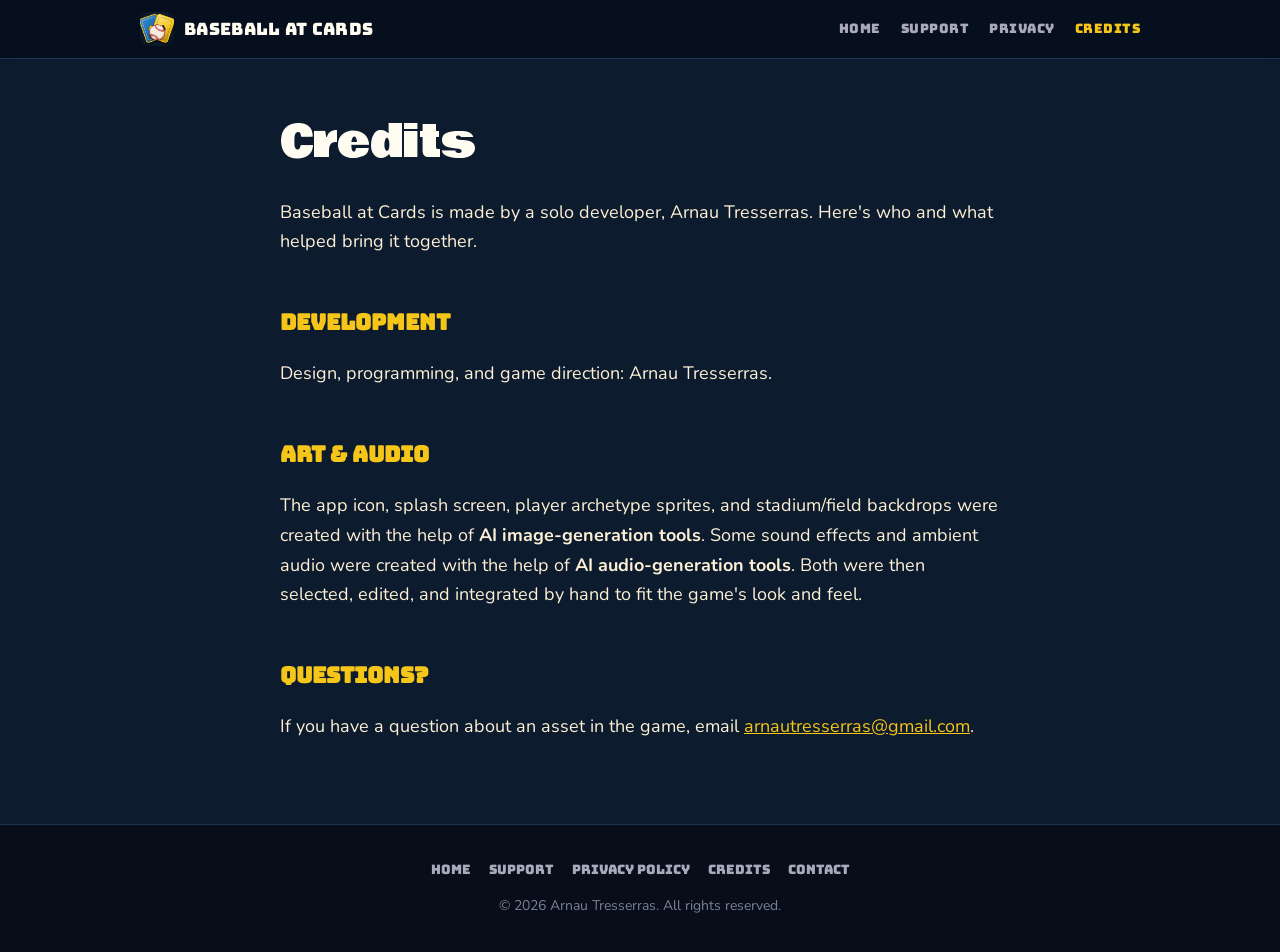
==== credits.html @ 260b2345 "Add AI disclousure section" ====
<!DOCTYPE html>
<html lang="en">
<head>
  <meta charset="UTF-8" />
  <meta name="viewport" content="width=device-width, initial-scale=1.0" />
  <title>Credits — Baseball at Cards</title>
  <meta name="description" content="Credits for Baseball at Cards: development, and a note on the AI-generated art and audio used in the game." />
  <link rel="icon" href="assets/favicon.png" />
  <link rel="preconnect" href="https://fonts.googleapis.com" />
  <link rel="preconnect" href="https://fonts.gstatic.com" crossorigin />
  <link href="https://fonts.googleapis.com/css2?family=Bowlby+One&family=Bungee&family=Nunito:wght@400;600;700;800&family=Press+Start+2P&display=swap" rel="stylesheet" />
  <link rel="stylesheet" href="css/styles.css" />
</head>
<body>
  <header class="site-header">
    <nav class="nav">
      <a class="nav-brand" href="index.html">
        <img src="assets/icon.png" alt="Baseball at Cards icon" />
        <span>Baseball at Cards</span>
      </a>
      <div class="nav-links">
        <a href="index.html">Home</a>
        <a href="support.html">Support</a>
        <a href="privacy.html">Privacy</a>
        <a href="credits.html" class="active">Credits</a>
      </div>
    </nav>
  </header>

  <main class="article">
    <div class="container">
      <h1>Credits</h1>
      <p>Baseball at Cards is made by a solo developer, Arnau Tresserras. Here's who and what helped bring it together.</p>

      <h2>Development</h2>
      <p>Design, programming, and game direction: Arnau Tresserras.</p>

      <h2>Art &amp; Audio</h2>
      <p>
        The app icon, splash screen, player archetype sprites, and stadium/field
        backdrops were created with the help of <strong>AI image-generation
        tools</strong>. Some sound effects and ambient audio were created with the
        help of <strong>AI audio-generation tools</strong>. Both were then
        selected, edited, and integrated by hand to fit the game's look and
        feel.
      </p>

      <h2>Questions?</h2>
      <p>If you have a question about an asset in the game, email <a href="mailto:arnautresserras@gmail.com">arnautresserras@gmail.com</a>.</p>
    </div>
  </main>

  <footer class="site-footer">
    <div class="footer-links">
      <a href="index.html">Home</a>
      <a href="support.html">Support</a>
      <a href="privacy.html">Privacy Policy</a>
      <a href="credits.html">Credits</a>
      <a href="mailto:arnautresserras@gmail.com">Contact</a>
    </div>
    <p class="copy">© 2026 Arnau Tresserras. All rights reserved.</p>
  </footer>
</body>
</html>
---- css/styles.css ----
/* Baseball at Cards — site styles
   Palette and fonts mirror the game's theme (src/theme/index.ts). */

:root {
  --navy: #0d1b2e;
  --navy-mid: #13243d;
  --navy-light: #1c3050;
  --dark: #070e1a;
  --ruby: #cc2936;
  --ruby-light: #e84050;
  --gold: #f5c518;
  --gold-dk: #b8890a;
  --gold-pale: #fde888;
  --parchment: #fdf0d5;
  --cream: #fffcf2;
  --emerald-lt: #29b860;
  --gray: #7a8098;
  --gray-light: #a8aabb;

  --maxw: 1040px;
  --radius: 14px;
}

* { box-sizing: border-box; }

html { -webkit-text-size-adjust: 100%; }

body {
  margin: 0;
  background: var(--navy);
  color: var(--cream);
  font-family: "Nunito", system-ui, -apple-system, Segoe UI, Roboto, sans-serif;
  font-size: 18px;
  line-height: 1.65;
  overflow-x: hidden;
}

img { max-width: 100%; display: block; }

a { color: var(--gold); }
a:hover { color: var(--gold-pale); }

.container {
  width: 100%;
  max-width: var(--maxw);
  margin: 0 auto;
  padding: 0 20px;
}

/* ---------- Header / nav ---------- */
.site-header {
  position: sticky;
  top: 0;
  z-index: 10;
  background: rgba(7, 14, 26, 0.85);
  backdrop-filter: blur(8px);
  border-bottom: 1px solid var(--navy-light);
}
.nav {
  display: flex;
  align-items: center;
  justify-content: space-between;
  gap: 16px;
  padding: 12px 20px;
  max-width: var(--maxw);
  margin: 0 auto;
}
.nav-brand {
  display: flex;
  align-items: center;
  gap: 10px;
  text-decoration: none;
  color: var(--cream);
}
.nav-brand img { width: 34px; height: 34px; border-radius: 8px; }
.nav-brand span {
  font-family: "Bungee", sans-serif;
  font-size: 17px;
  letter-spacing: 0.3px;
}
.nav-links {
  display: flex;
  gap: 20px;
  font-family: "Bungee", sans-serif;
  font-size: 13px;
  text-transform: uppercase;
  letter-spacing: 0.5px;
}
.nav-links a { color: var(--gray-light); text-decoration: none; }
.nav-links a:hover, .nav-links a.active { color: var(--gold); }

/* ---------- Hero ---------- */
.hero {
  text-align: center;
  padding: 72px 20px 56px;
  background:
    radial-gradient(circle at 50% 0%, rgba(245, 197, 24, 0.12), transparent 60%),
    linear-gradient(180deg, var(--navy-mid), var(--navy));
  border-bottom: 1px solid var(--navy-light);
}
.hero-icon {
  width: 132px;
  height: 132px;
  margin: 0 auto 24px;
  border-radius: 28px;
  box-shadow: 0 14px 40px rgba(0, 0, 0, 0.5);
  border: 2px solid var(--gold-dk);
}
.hero h1 {
  font-family: "Bowlby One", "Bungee", sans-serif;
  font-weight: 400;
  font-size: clamp(36px, 8vw, 64px);
  line-height: 1.05;
  margin: 0 0 14px;
  color: var(--cream);
  text-shadow: 0 3px 0 var(--ruby), 0 5px 18px rgba(0, 0, 0, 0.5);
}
.hero .tagline {
  font-size: clamp(17px, 3.5vw, 22px);
  color: var(--gold-pale);
  max-width: 620px;
  margin: 0 auto 30px;
}

/* ---------- Buttons / badges ---------- */
.btn {
  display: inline-block;
  font-family: "Bungee", sans-serif;
  font-size: 15px;
  text-transform: uppercase;
  letter-spacing: 0.5px;
  text-decoration: none;
  padding: 14px 26px;
  border-radius: 999px;
  border: 2px solid transparent;
}
.btn-primary {
  background: var(--gold);
  color: var(--dark);
  box-shadow: 0 6px 0 var(--gold-dk);
}
.btn-primary:hover { color: var(--dark); transform: translateY(1px); box-shadow: 0 5px 0 var(--gold-dk); }
.badge-soon {
  display: inline-block;
  margin-top: 14px;
  font-family: "Press Start 2P", monospace;
  font-size: 10px;
  color: var(--gray-light);
  letter-spacing: 1px;
}

/* ---------- Sections ---------- */
section { padding: 56px 0; }
.section-title {
  font-family: "Bungee", sans-serif;
  font-size: clamp(24px, 5vw, 34px);
  text-align: center;
  margin: 0 0 8px;
  color: var(--gold);
}
.section-sub {
  text-align: center;
  color: var(--gray-light);
  margin: 0 auto 40px;
  max-width: 560px;
}

/* ---------- Feature grid ---------- */
.features {
  display: grid;
  grid-template-columns: repeat(auto-fit, minmax(240px, 1fr));
  gap: 20px;
}
.feature {
  background: var(--navy-mid);
  border: 1px solid var(--navy-light);
  border-radius: var(--radius);
  padding: 26px 22px;
}
.feature .emoji { font-size: 30px; line-height: 1; }
.feature h3 {
  font-family: "Bungee", sans-serif;
  font-size: 17px;
  margin: 14px 0 8px;
  color: var(--cream);
}
.feature p { margin: 0; color: var(--gray-light); font-size: 16px; }

/* ---------- Screenshots ---------- */
.shots {
  display: flex;
  justify-content: center;
  gap: 18px;
  overflow-x: auto;
  padding: 8px 4px 18px;
  scroll-snap-type: x mandatory;
}
.shot {
  flex: 0 0 auto;
  width: 220px;
  aspect-ratio: 9 / 19.5;
  border-radius: 22px;
  background: var(--navy-mid);
  border: 2px solid var(--navy-light);
  object-fit: cover;
  display: block;
  scroll-snap-align: center;
}

/* ---------- Article (privacy / support) ---------- */
.article {
  padding: 48px 0 64px;
}
.article .container { max-width: 760px; }
.article h1 {
  font-family: "Bowlby One", sans-serif;
  font-weight: 400;
  font-size: clamp(30px, 6vw, 44px);
  color: var(--cream);
  margin: 0 0 6px;
}
.article .meta {
  color: var(--gray);
  font-size: 15px;
  margin-bottom: 32px;
}
.article h2 {
  font-family: "Bungee", sans-serif;
  font-size: 22px;
  color: var(--gold);
  margin: 40px 0 12px;
  padding-top: 8px;
}
.article h3 {
  font-family: "Nunito", sans-serif;
  font-weight: 800;
  font-size: 19px;
  color: var(--gold-pale);
  margin: 26px 0 8px;
}
.article p, .article li { color: var(--parchment); }
.article a { word-break: break-word; }
.article ul { padding-left: 22px; }
.article li { margin: 6px 0; }
.article hr {
  border: none;
  border-top: 1px solid var(--navy-light);
  margin: 36px 0;
}
.article code {
  background: var(--navy-mid);
  padding: 2px 6px;
  border-radius: 5px;
  font-size: 0.9em;
}

/* tables (third-party list) */
.table-wrap { overflow-x: auto; }
table {
  border-collapse: collapse;
  width: 100%;
  margin: 16px 0;
  font-size: 16px;
}
th, td {
  border: 1px solid var(--navy-light);
  padding: 10px 12px;
  text-align: left;
  vertical-align: top;
}
th { background: var(--navy-mid); color: var(--gold-pale); font-family: "Bungee", sans-serif; font-size: 13px; }
td { color: var(--parchment); }

/* callout */
.callout {
  background: var(--navy-mid);
  border-left: 4px solid var(--gold);
  border-radius: 8px;
  padding: 14px 18px;
  margin: 20px 0;
  color: var(--gold-pale);
}

/* ---------- Footer ---------- */
.site-footer {
  border-top: 1px solid var(--navy-light);
  background: var(--dark);
  padding: 34px 20px;
  text-align: center;
}
.footer-links {
  display: flex;
  flex-wrap: wrap;
  gap: 18px;
  justify-content: center;
  font-family: "Bungee", sans-serif;
  font-size: 13px;
  text-transform: uppercase;
  margin-bottom: 14px;
}
.footer-links a { color: var(--gray-light); text-decoration: none; }
.footer-links a:hover { color: var(--gold); }
.site-footer .copy { color: var(--gray); font-size: 14px; margin: 0; }

@media (max-width: 560px) {
  body { font-size: 17px; }
  .nav-links { gap: 14px; font-size: 11px; }
  .nav-brand span { font-size: 15px; }
  section { padding: 44px 0; }
}
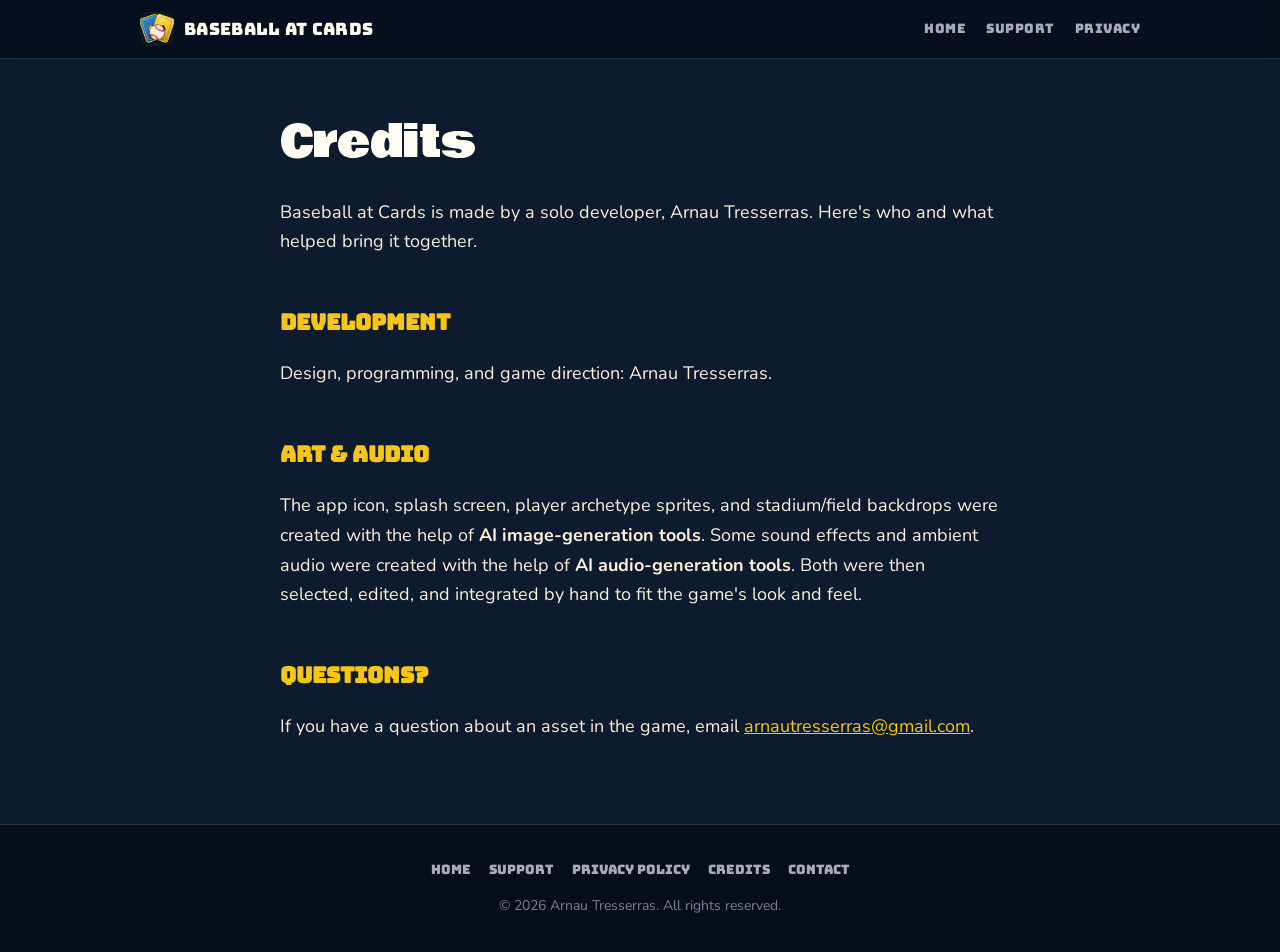
==== commit fd30242a: "Remove credits page from header to make spacing fit better" ====
--- a/credits.html
+++ b/credits.html
@@ -22,7 +22,6 @@
         <a href="index.html">Home</a>
         <a href="support.html">Support</a>
         <a href="privacy.html">Privacy</a>
-        <a href="credits.html" class="active">Credits</a>
       </div>
     </nav>
   </header>
--- a/css/styles.css
+++ b/css/styles.css
@@ -189,7 +189,8 @@
 /* ---------- Screenshots ---------- */
 .shots {
   display: flex;
-  justify-content: center;
+  justify-content: flex-start;
+  justify-content: safe center;
   gap: 18px;
   overflow-x: auto;
   padding: 8px 4px 18px;
@@ -204,8 +205,10 @@
   border: 2px solid var(--navy-light);
   object-fit: cover;
   display: block;
-  scroll-snap-align: center;
-}
+  scroll-snap-align: start;
+}
+.shot:first-child { scroll-snap-align: start; margin-inline-start: auto; }
+.shot:last-child { margin-inline-end: auto; }
 
 /* ---------- Article (privacy / support) ---------- */
 .article {
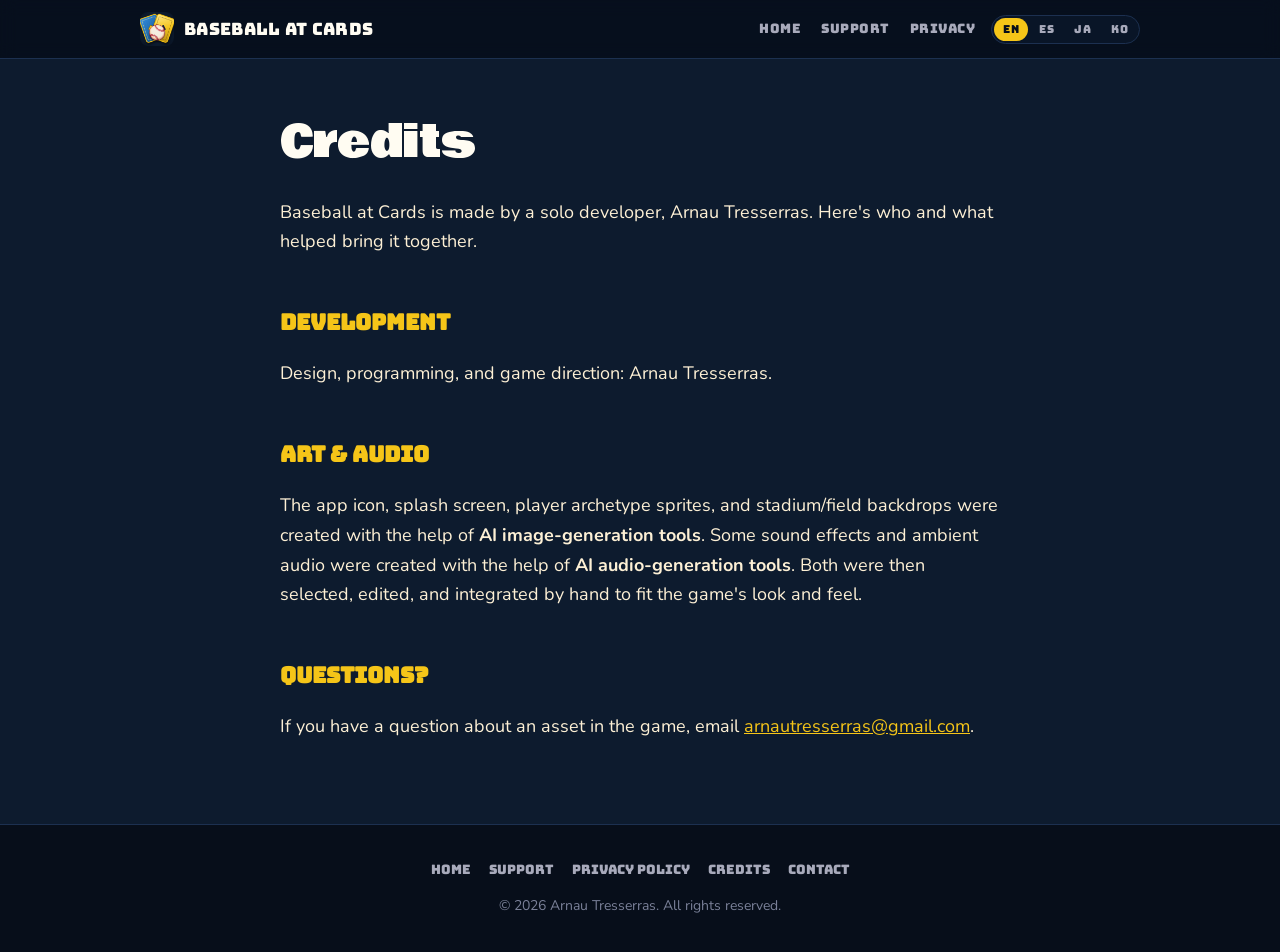
==== commit 020f5583: "Add localization for JP, KR and MX" ====
--- a/credits.html
+++ b/credits.html
@@ -3,13 +3,23 @@
 <head>
   <meta charset="UTF-8" />
   <meta name="viewport" content="width=device-width, initial-scale=1.0" />
-  <title>Credits — Baseball at Cards</title>
-  <meta name="description" content="Credits for Baseball at Cards: development, and a note on the AI-generated art and audio used in the game." />
+  <title data-i18n="meta.title.credits">Credits — Baseball at Cards</title>
+  <meta name="description" data-i18n-content="meta.desc.credits" content="Credits for Baseball at Cards: development, and a note on the AI-generated art and audio used in the game." />
   <link rel="icon" href="assets/favicon.png" />
+
+  <!-- Localized variants (translated in-page by js/i18n.js) -->
+  <link rel="alternate" hreflang="en" href="https://arnautresserras.github.io/baseball-at-cards-site/credits.html" />
+  <link rel="alternate" hreflang="es" href="https://arnautresserras.github.io/baseball-at-cards-site/credits.html?lang=es-MX" />
+  <link rel="alternate" hreflang="ja" href="https://arnautresserras.github.io/baseball-at-cards-site/credits.html?lang=ja" />
+  <link rel="alternate" hreflang="ko" href="https://arnautresserras.github.io/baseball-at-cards-site/credits.html?lang=ko" />
+  <link rel="alternate" hreflang="x-default" href="https://arnautresserras.github.io/baseball-at-cards-site/credits.html" />
+
   <link rel="preconnect" href="https://fonts.googleapis.com" />
   <link rel="preconnect" href="https://fonts.gstatic.com" crossorigin />
   <link href="https://fonts.googleapis.com/css2?family=Bowlby+One&family=Bungee&family=Nunito:wght@400;600;700;800&family=Press+Start+2P&display=swap" rel="stylesheet" />
   <link rel="stylesheet" href="css/styles.css" />
+  <script defer src="https://cloud.umami.is/script.js" data-website-id="12c9abd3-8a6e-4fe9-ac52-c77f7ca075a4"></script>
+  <script defer src="js/i18n.js?v=2"></script>
 </head>
 <body>
   <header class="site-header">
@@ -18,24 +28,27 @@
         <img src="assets/icon.png" alt="Baseball at Cards icon" />
         <span>Baseball at Cards</span>
       </a>
-      <div class="nav-links">
-        <a href="index.html">Home</a>
-        <a href="support.html">Support</a>
-        <a href="privacy.html">Privacy</a>
+      <div class="nav-right">
+        <div class="nav-links">
+          <a href="index.html" data-i18n="nav.home">Home</a>
+          <a href="support.html" data-i18n="nav.support">Support</a>
+          <a href="privacy.html" data-i18n="nav.privacy">Privacy</a>
+        </div>
+        <div class="lang-switch" data-lang-switcher></div>
       </div>
     </nav>
   </header>
 
   <main class="article">
     <div class="container">
-      <h1>Credits</h1>
-      <p>Baseball at Cards is made by a solo developer, Arnau Tresserras. Here's who and what helped bring it together.</p>
+      <h1 data-i18n="cred.h1">Credits</h1>
+      <p data-i18n="cred.intro">Baseball at Cards is made by a solo developer, Arnau Tresserras. Here's who and what helped bring it together.</p>
 
-      <h2>Development</h2>
-      <p>Design, programming, and game direction: Arnau Tresserras.</p>
+      <h2 data-i18n="cred.dev.h2">Development</h2>
+      <p data-i18n="cred.dev.p1">Design, programming, and game direction: Arnau Tresserras.</p>
 
-      <h2>Art &amp; Audio</h2>
-      <p>
+      <h2 data-i18n="cred.art.h2">Art &amp; Audio</h2>
+      <p data-i18n="cred.art.p1">
         The app icon, splash screen, player archetype sprites, and stadium/field
         backdrops were created with the help of <strong>AI image-generation
         tools</strong>. Some sound effects and ambient audio were created with the
@@ -44,20 +57,20 @@
         feel.
       </p>
 
-      <h2>Questions?</h2>
-      <p>If you have a question about an asset in the game, email <a href="mailto:arnautresserras@gmail.com">arnautresserras@gmail.com</a>.</p>
+      <h2 data-i18n="cred.q.h2">Questions?</h2>
+      <p data-i18n="cred.q.p1">If you have a question about an asset in the game, email <a href="mailto:arnautresserras@gmail.com">arnautresserras@gmail.com</a>.</p>
     </div>
   </main>
 
   <footer class="site-footer">
     <div class="footer-links">
-      <a href="index.html">Home</a>
-      <a href="support.html">Support</a>
-      <a href="privacy.html">Privacy Policy</a>
-      <a href="credits.html">Credits</a>
-      <a href="mailto:arnautresserras@gmail.com">Contact</a>
+      <a href="index.html" data-i18n="nav.home">Home</a>
+      <a href="support.html" data-i18n="nav.support">Support</a>
+      <a href="privacy.html" data-i18n="foot.privacy">Privacy Policy</a>
+      <a href="credits.html" data-i18n="foot.credits">Credits</a>
+      <a href="mailto:arnautresserras@gmail.com" data-i18n="foot.contact">Contact</a>
     </div>
-    <p class="copy">© 2026 Arnau Tresserras. All rights reserved.</p>
+    <p class="copy" data-i18n="foot.copy">© 2026 Arnau Tresserras. All rights reserved.</p>
   </footer>
 </body>
 </html>
--- a/css/styles.css
+++ b/css/styles.css
@@ -17,6 +17,17 @@
   --gray: #7a8098;
   --gray-light: #a8aabb;
 
+  /* Ballpark palette (Stadium Jumbotron theme) */
+  --grass: #125c32;
+  --grass-dk: #0b3f22;
+  --grass-line: rgba(255, 255, 255, 0.16);
+  --dirt: #b06a3b;
+  --chalk: #f5f1e6;
+  --chalk-ink: #16223a;
+  --chalk-line: rgba(245, 241, 230, 0.6);
+  --scoreboard-bg: #06101f;
+  --frame: #2b3d56;
+
   --maxw: 1040px;
   --radius: 14px;
 }
@@ -29,7 +40,7 @@
   margin: 0;
   background: var(--navy);
   color: var(--cream);
-  font-family: "Nunito", system-ui, -apple-system, Segoe UI, Roboto, sans-serif;
+  font-family: "Nunito", "Noto Sans JP", "Noto Sans KR", system-ui, -apple-system, Segoe UI, Roboto, sans-serif;
   font-size: 18px;
   line-height: 1.65;
   overflow-x: hidden;
@@ -74,14 +85,14 @@
 }
 .nav-brand img { width: 34px; height: 34px; border-radius: 8px; }
 .nav-brand span {
-  font-family: "Bungee", sans-serif;
+  font-family: "Bungee", "Noto Sans JP", "Noto Sans KR", sans-serif;
   font-size: 17px;
   letter-spacing: 0.3px;
 }
 .nav-links {
   display: flex;
   gap: 20px;
-  font-family: "Bungee", sans-serif;
+  font-family: "Bungee", "Noto Sans JP", "Noto Sans KR", sans-serif;
   font-size: 13px;
   text-transform: uppercase;
   letter-spacing: 0.5px;
@@ -89,43 +100,186 @@
 .nav-links a { color: var(--gray-light); text-decoration: none; }
 .nav-links a:hover, .nav-links a.active { color: var(--gold); }
 
-/* ---------- Hero ---------- */
+/* ---------- Hero: stadium jumbotron ---------- */
 .hero {
+  position: relative;
+  overflow: hidden;
+  padding: 56px 20px 64px;
+  background:
+    radial-gradient(120% 80% at 50% -20%, rgba(28, 48, 80, 0.9), transparent 60%),
+    linear-gradient(180deg, #0a1524, var(--dark));
+  border-bottom: 1px solid var(--navy-light);
+}
+/* Floodlight beams raking down from above the board */
+.floodlights {
+  position: absolute;
+  inset: 0;
+  pointer-events: none;
+  background:
+    radial-gradient(48% 60% at 16% -8%, rgba(245, 197, 24, 0.16), transparent 60%),
+    radial-gradient(48% 60% at 84% -8%, rgba(245, 197, 24, 0.16), transparent 60%);
+}
+
+/* Asymmetric split: copy left, jumbotron right */
+.hero-grid {
+  position: relative;
+  display: grid;
+  grid-template-columns: 1fr 1.1fr;
+  gap: 44px;
+  align-items: center;
+}
+.hero-copy { text-align: left; }
+
+/* Hero trading card: the app as a foil-bordered rookie card */
+.tradingcard {
+  position: relative;
+  width: 100%;
+  max-width: 340px;
+  margin: 0 auto;
+  aspect-ratio: 5 / 7;
+  padding: 12px;
+  border-radius: 20px;
+  /* brushed gold-foil border */
+  background:
+    linear-gradient(135deg, #fdeaa0 0%, #b8890a 26%, #f7d25e 48%, #8a6608 70%, #f5c518 100%);
+  box-shadow:
+    0 30px 70px rgba(0, 0, 0, 0.6),
+    0 0 0 1px rgba(0, 0, 0, 0.25),
+    inset 0 0 0 2px rgba(255, 255, 255, 0.25);
+  transition: transform 0.25s ease;
+}
+.tradingcard:hover { transform: translateY(-4px); }
+/* holographic sheen */
+.tradingcard::after {
+  content: "";
+  position: absolute;
+  inset: 12px;
+  border-radius: 12px;
+  background: linear-gradient(135deg, rgba(255, 255, 255, 0.22), transparent 38%, transparent 64%, rgba(255, 255, 255, 0.14));
+  pointer-events: none;
+  z-index: 3;
+}
+.tc-inner {
+  position: relative;
+  height: 100%;
+  display: flex;
+  flex-direction: column;
+  border-radius: 12px;
+  overflow: hidden;
+  background: linear-gradient(180deg, var(--navy-mid), var(--navy));
+  border: 1px solid rgba(0, 0, 0, 0.5);
+}
+.tc-banner {
+  display: flex;
+  align-items: center;
+  justify-content: space-between;
+  padding: 8px 12px;
+  background: var(--ruby);
+  color: var(--cream);
+  font-family: "Bungee", "Noto Sans JP", "Noto Sans KR", sans-serif;
+  font-size: 11px;
+  letter-spacing: 0.5px;
+  text-transform: uppercase;
+}
+.tc-banner .star { color: var(--gold-pale); }
+/* photo window = app icon on a spotlit field */
+.tc-photo {
+  position: relative;
+  margin: 12px 12px 8px;
+  padding: 20px;
+  display: grid;
+  place-items: center;
+  border-radius: 10px;
+  border: 2px solid var(--gold-dk);
+  background: radial-gradient(circle at 50% 30%, #22406a, #0b1526 72%);
+}
+.tc-photo img {
+  width: 66%;
+  max-width: 150px;
+  border-radius: 20px;
+  box-shadow: 0 10px 26px rgba(0, 0, 0, 0.55);
+}
+.tc-name { text-align: center; padding: 2px 12px 10px; }
+.tc-name h1 {
+  font-family: "Bowlby One", "Bungee", "Noto Sans JP", "Noto Sans KR", sans-serif;
+  font-weight: 400;
+  font-size: clamp(20px, 3.4vw, 26px);
+  line-height: 1.04;
+  margin: 0;
+  color: var(--gold-pale);
+  text-shadow: 0 2px 0 var(--gold-dk), 0 0 16px rgba(245, 197, 24, 0.35);
+}
+.tc-name .sub {
+  display: block;
+  margin-top: 6px;
+  font-family: "Press Start 2P", "Noto Sans JP", "Noto Sans KR", monospace;
+  font-size: 8px;
+  letter-spacing: 0.5px;
+  color: var(--gray-light);
+}
+/* stat line along the bottom, like the back-of-card numbers */
+.tc-stats {
+  margin-top: auto;
+  display: grid;
+  grid-template-columns: repeat(4, 1fr);
+  border-top: 2px solid var(--gold-dk);
+  background: rgba(0, 0, 0, 0.28);
+}
+.tc-stats div {
+  padding: 9px 4px;
   text-align: center;
-  padding: 72px 20px 56px;
-  background:
-    radial-gradient(circle at 50% 0%, rgba(245, 197, 24, 0.12), transparent 60%),
-    linear-gradient(180deg, var(--navy-mid), var(--navy));
-  border-bottom: 1px solid var(--navy-light);
-}
-.hero-icon {
-  width: 132px;
-  height: 132px;
-  margin: 0 auto 24px;
-  border-radius: 28px;
-  box-shadow: 0 14px 40px rgba(0, 0, 0, 0.5);
-  border: 2px solid var(--gold-dk);
-}
-.hero h1 {
-  font-family: "Bowlby One", "Bungee", sans-serif;
+  border-right: 1px solid var(--navy-light);
+}
+.tc-stats div:last-child { border-right: none; }
+.tc-stats b {
+  display: block;
+  font-family: "Bungee", "Noto Sans JP", "Noto Sans KR", sans-serif;
+  font-size: 16px;
+  color: var(--gold);
+}
+.tc-stats span {
+  font-family: "Press Start 2P", "Noto Sans JP", "Noto Sans KR", monospace;
+  font-size: 7px;
+  letter-spacing: 0.5px;
+  color: var(--gray-light);
+}
+
+.hero-eyebrow {
+  display: inline-block;
+  font-family: "Press Start 2P", "Noto Sans JP", "Noto Sans KR", monospace;
+  font-size: 10px;
+  letter-spacing: 1px;
+  color: var(--gold);
+  margin: 0 0 18px;
+}
+.hero-lead {
+  font-family: "Bowlby One", "Bungee", "Noto Sans JP", "Noto Sans KR", sans-serif;
   font-weight: 400;
-  font-size: clamp(36px, 8vw, 64px);
-  line-height: 1.05;
-  margin: 0 0 14px;
+  font-size: clamp(30px, 5vw, 46px);
+  line-height: 1.06;
+  margin: 0 0 16px;
   color: var(--cream);
-  text-shadow: 0 3px 0 var(--ruby), 0 5px 18px rgba(0, 0, 0, 0.5);
+  text-shadow: 0 3px 0 var(--ruby), 0 4px 16px rgba(0, 0, 0, 0.5);
 }
 .hero .tagline {
-  font-size: clamp(17px, 3.5vw, 22px);
+  font-size: clamp(16px, 3.2vw, 19px);
   color: var(--gold-pale);
-  max-width: 620px;
-  margin: 0 auto 30px;
+  max-width: 480px;
+  margin: 0 0 28px;
+}
+/* Stack the hero on narrow screens */
+@media (max-width: 820px) {
+  .hero-grid { grid-template-columns: 1fr; gap: 34px; }
+  .hero-copy { text-align: center; order: 2; }
+  .tradingcard { order: 1; }
+  .hero .tagline { max-width: 560px; margin-left: auto; margin-right: auto; }
+  .hero-copy .hero-cta { justify-content: center; }
 }
 
 /* ---------- Buttons / badges ---------- */
 .btn {
   display: inline-block;
-  font-family: "Bungee", sans-serif;
+  font-family: "Bungee", "Noto Sans JP", "Noto Sans KR", sans-serif;
   font-size: 15px;
   text-transform: uppercase;
   letter-spacing: 0.5px;
@@ -140,19 +294,68 @@
   box-shadow: 0 6px 0 var(--gold-dk);
 }
 .btn-primary:hover { color: var(--dark); transform: translateY(1px); box-shadow: 0 5px 0 var(--gold-dk); }
-.badge-soon {
-  display: inline-block;
-  margin-top: 14px;
-  font-family: "Press Start 2P", monospace;
-  font-size: 10px;
-  color: var(--gray-light);
-  letter-spacing: 1px;
+.btn-ghost {
+  background: transparent;
+  color: var(--gold-pale);
+  border-color: var(--gold-dk);
+}
+.btn-ghost:hover { color: var(--cream); border-color: var(--gold); }
+
+/* Call-to-action row in the hero */
+.hero-cta {
+  display: flex;
+  flex-wrap: wrap;
+  gap: 14px;
+  justify-content: flex-start;
+  align-items: center;
+}
+
+/* Apple App Store download badge */
+.btn-appstore {
+  display: inline-flex;
+  align-items: center;
+  gap: 10px;
+  padding: 10px 20px;
+  border-radius: 12px;
+  background: #000;
+  color: #fff;
+  text-decoration: none;
+  border: 1px solid rgba(255, 255, 255, 0.35);
+  transition: transform 0.1s ease, background 0.15s ease;
+}
+.btn-appstore:hover { color: #fff; background: #1a1a1a; transform: translateY(-1px); }
+.btn-appstore .apple-logo { width: 26px; height: 26px; flex: none; }
+.btn-appstore-text {
+  display: flex;
+  flex-direction: column;
+  line-height: 1.1;
+  text-align: left;
+}
+.btn-appstore-text small {
+  font-family: "Nunito", "Noto Sans JP", "Noto Sans KR", sans-serif;
+  font-size: 11px;
+  font-weight: 600;
+}
+.btn-appstore-text strong {
+  font-family: "Nunito", "Noto Sans JP", "Noto Sans KR", sans-serif;
+  font-size: 20px;
+  font-weight: 700;
+  letter-spacing: 0.2px;
 }
 
 /* ---------- Sections ---------- */
 section { padding: 56px 0; }
+.section-kicker {
+  display: block;
+  text-align: center;
+  font-family: "Press Start 2P", "Noto Sans JP", "Noto Sans KR", monospace;
+  font-size: 10px;
+  letter-spacing: 1px;
+  color: var(--gold);
+  margin: 0 0 14px;
+}
 .section-title {
-  font-family: "Bungee", sans-serif;
+  font-family: "Bungee", "Noto Sans JP", "Noto Sans KR", sans-serif;
   font-size: clamp(24px, 5vw, 34px);
   text-align: center;
   margin: 0 0 8px;
@@ -165,26 +368,111 @@
   max-width: 560px;
 }
 
-/* ---------- Feature grid ---------- */
-.features {
+/* Outfield-wall field section: green wall, yellow home-run line, distance marker */
+.section-field {
+  position: relative;
+  overflow: hidden;
+  background:
+    repeating-linear-gradient(180deg, transparent 0 38px, rgba(0, 0, 0, 0.06) 38px 76px),
+    linear-gradient(180deg, var(--grass), var(--grass-dk));
+  border-top: 5px solid var(--gold);
+  border-bottom: 1px solid var(--grass-dk);
+}
+.section-field .section-title { color: var(--cream); }
+.section-field .section-sub { color: rgba(255, 255, 255, 0.78); }
+.section-field .section-kicker { color: var(--gold-pale); }
+/* Painted outfield distance marker, like a wall */
+.section-field::after {
+  content: "408";
+  position: absolute;
+  right: 24px;
+  bottom: 8px;
+  font-family: "Press Start 2P", "Noto Sans JP", "Noto Sans KR", monospace;
+  font-size: clamp(40px, 12vw, 96px);
+  color: rgba(255, 255, 255, 0.06);
+  letter-spacing: 2px;
+  pointer-events: none;
+}
+
+/* ---------- Feature "base path": cards zig-zag down a chalk baseline ---------- */
+.basepath {
+  position: relative;
+  max-width: 860px;
+  margin: 0 auto;
+}
+/* the running baseline down the middle */
+.basepath::before {
+  content: "";
+  position: absolute;
+  top: 6px;
+  bottom: 6px;
+  left: 50%;
+  transform: translateX(-50%);
+  border-left: 3px dashed var(--chalk-line);
+}
+.feature {
+  position: relative;
+  width: calc(50% - 46px);
+  background: var(--chalk);
+  color: var(--chalk-ink);
+  border: 1px solid #ded7c4;
+  border-radius: 10px;
+  padding: 24px 22px 22px;
+  margin-bottom: 26px;
+  box-shadow: 0 10px 24px rgba(0, 0, 0, 0.28);
+}
+.feature-l { margin-right: auto; }
+.feature-r { margin-left: auto; }
+/* base marker sitting on the baseline, connected to the card */
+.feature .pos {
+  position: absolute;
+  top: 22px;
+  width: 40px;
+  height: 40px;
   display: grid;
-  grid-template-columns: repeat(auto-fit, minmax(240px, 1fr));
-  gap: 20px;
-}
-.feature {
-  background: var(--navy-mid);
-  border: 1px solid var(--navy-light);
-  border-radius: var(--radius);
-  padding: 26px 22px;
-}
+  place-items: center;
+  border-radius: 6px;
+  transform: rotate(45deg);
+  background: var(--cream);
+  color: var(--ruby);
+  border: 2px solid var(--ruby);
+  font-family: "Bungee", "Noto Sans JP", "Noto Sans KR", sans-serif;
+  font-size: 15px;
+  box-shadow: 0 3px 10px rgba(0, 0, 0, 0.4);
+  z-index: 1;
+}
+.feature .pos > span { transform: rotate(-45deg); }
+/* left cards: base hangs off the right edge, toward the line */
+.feature-l .pos { right: -66px; }
+.feature-r .pos { left: -66px; }
+/* little connector from card to base */
+.feature-l::after, .feature-r::after {
+  content: "";
+  position: absolute;
+  top: 40px;
+  width: 26px;
+  border-top: 3px dashed var(--chalk-line);
+}
+.feature-l::after { right: -28px; }
+.feature-r::after { left: -28px; }
+
 .feature .emoji { font-size: 30px; line-height: 1; }
 .feature h3 {
-  font-family: "Bungee", sans-serif;
+  font-family: "Bungee", "Noto Sans JP", "Noto Sans KR", sans-serif;
   font-size: 17px;
-  margin: 14px 0 8px;
-  color: var(--cream);
-}
-.feature p { margin: 0; color: var(--gray-light); font-size: 16px; }
+  margin: 12px 0 8px;
+  color: var(--chalk-ink);
+}
+.feature p { margin: 0; color: #45506a; font-size: 16px; }
+
+/* On narrow screens: baseline runs down the left, cards stack full-width */
+@media (max-width: 680px) {
+  .basepath::before { left: 20px; transform: none; }
+  .feature { width: auto; margin-left: 52px; }
+  .feature-l, .feature-r { margin-right: 0; }
+  .feature-l .pos, .feature-r .pos { left: -72px; right: auto; }
+  .feature-l::after, .feature-r::after { left: -34px; right: auto; }
+}
 
 /* ---------- Screenshots ---------- */
 .shots {
@@ -216,7 +504,7 @@
 }
 .article .container { max-width: 760px; }
 .article h1 {
-  font-family: "Bowlby One", sans-serif;
+  font-family: "Bowlby One", "Noto Sans JP", "Noto Sans KR", sans-serif;
   font-weight: 400;
   font-size: clamp(30px, 6vw, 44px);
   color: var(--cream);
@@ -228,14 +516,14 @@
   margin-bottom: 32px;
 }
 .article h2 {
-  font-family: "Bungee", sans-serif;
+  font-family: "Bungee", "Noto Sans JP", "Noto Sans KR", sans-serif;
   font-size: 22px;
   color: var(--gold);
   margin: 40px 0 12px;
   padding-top: 8px;
 }
 .article h3 {
-  font-family: "Nunito", sans-serif;
+  font-family: "Nunito", "Noto Sans JP", "Noto Sans KR", sans-serif;
   font-weight: 800;
   font-size: 19px;
   color: var(--gold-pale);
@@ -271,7 +559,7 @@
   text-align: left;
   vertical-align: top;
 }
-th { background: var(--navy-mid); color: var(--gold-pale); font-family: "Bungee", sans-serif; font-size: 13px; }
+th { background: var(--navy-mid); color: var(--gold-pale); font-family: "Bungee", "Noto Sans JP", "Noto Sans KR", sans-serif; font-size: 13px; }
 td { color: var(--parchment); }
 
 /* callout */
@@ -296,7 +584,7 @@
   flex-wrap: wrap;
   gap: 18px;
   justify-content: center;
-  font-family: "Bungee", sans-serif;
+  font-family: "Bungee", "Noto Sans JP", "Noto Sans KR", sans-serif;
   font-size: 13px;
   text-transform: uppercase;
   margin-bottom: 14px;
@@ -311,3 +599,77 @@
   .nav-brand span { font-size: 15px; }
   section { padding: 44px 0; }
 }
+
+/* ---------- Language switcher ---------- */
+/* Rendered by js/i18n.js, so it only ever appears when switching actually works. */
+.nav { flex-wrap: wrap; }
+.nav-right {
+  display: flex;
+  align-items: center;
+  gap: 16px;
+}
+.lang-switch {
+  display: flex;
+  align-items: center;
+  gap: 2px;
+  padding: 2px;
+  border: 1px solid var(--navy-light);
+  border-radius: 999px;
+  background: rgba(13, 27, 46, 0.6);
+}
+.lang-btn {
+  appearance: none;
+  -webkit-appearance: none;
+  border: 0;
+  cursor: pointer;
+  background: transparent;
+  color: var(--gray-light);
+  font-family: "Bungee", "Noto Sans JP", "Noto Sans KR", sans-serif;
+  font-size: 11px;
+  letter-spacing: 0.5px;
+  line-height: 1;
+  padding: 6px 9px;
+  border-radius: 999px;
+  transition: color 0.15s ease, background 0.15s ease;
+}
+.lang-btn:hover { color: var(--gold); }
+.lang-btn.active { color: var(--dark); background: var(--gold); }
+.lang-btn:focus-visible { outline: 2px solid var(--gold-pale); outline-offset: 2px; }
+
+/* ---------- CJK typography ---------- */
+/* Uppercasing and wide letter-spacing carry no meaning on Japanese and Korean
+   text and only cost legibility, so drop them when those locales are active. */
+html[data-lang="ja"] .nav-links,
+html[data-lang="ko"] .nav-links,
+html[data-lang="ja"] .footer-links,
+html[data-lang="ko"] .footer-links,
+html[data-lang="ja"] .section-kicker,
+html[data-lang="ko"] .section-kicker,
+html[data-lang="ja"] .hero-eyebrow,
+html[data-lang="ko"] .hero-eyebrow,
+html[data-lang="ja"] .tc-name .sub,
+html[data-lang="ko"] .tc-name .sub,
+html[data-lang="ja"] .tc-stats span,
+html[data-lang="ko"] .tc-stats span {
+  text-transform: none;
+  letter-spacing: 0;
+}
+/* Press Start 2P has no CJK glyphs at all, so the fallback face needs room. */
+html[data-lang="ja"] .section-kicker,
+html[data-lang="ko"] .section-kicker,
+html[data-lang="ja"] .hero-eyebrow,
+html[data-lang="ko"] .hero-eyebrow {
+  font-size: 12px;
+  line-height: 1.6;
+}
+/* CJK has no spaces to break on: keep long strings inside their containers. */
+html[data-lang="ja"] body,
+html[data-lang="ko"] body {
+  line-break: strict;
+  overflow-wrap: anywhere;
+}
+
+@media (max-width: 560px) {
+  .nav-right { gap: 10px; }
+  .lang-btn { font-size: 10px; padding: 5px 7px; }
+}
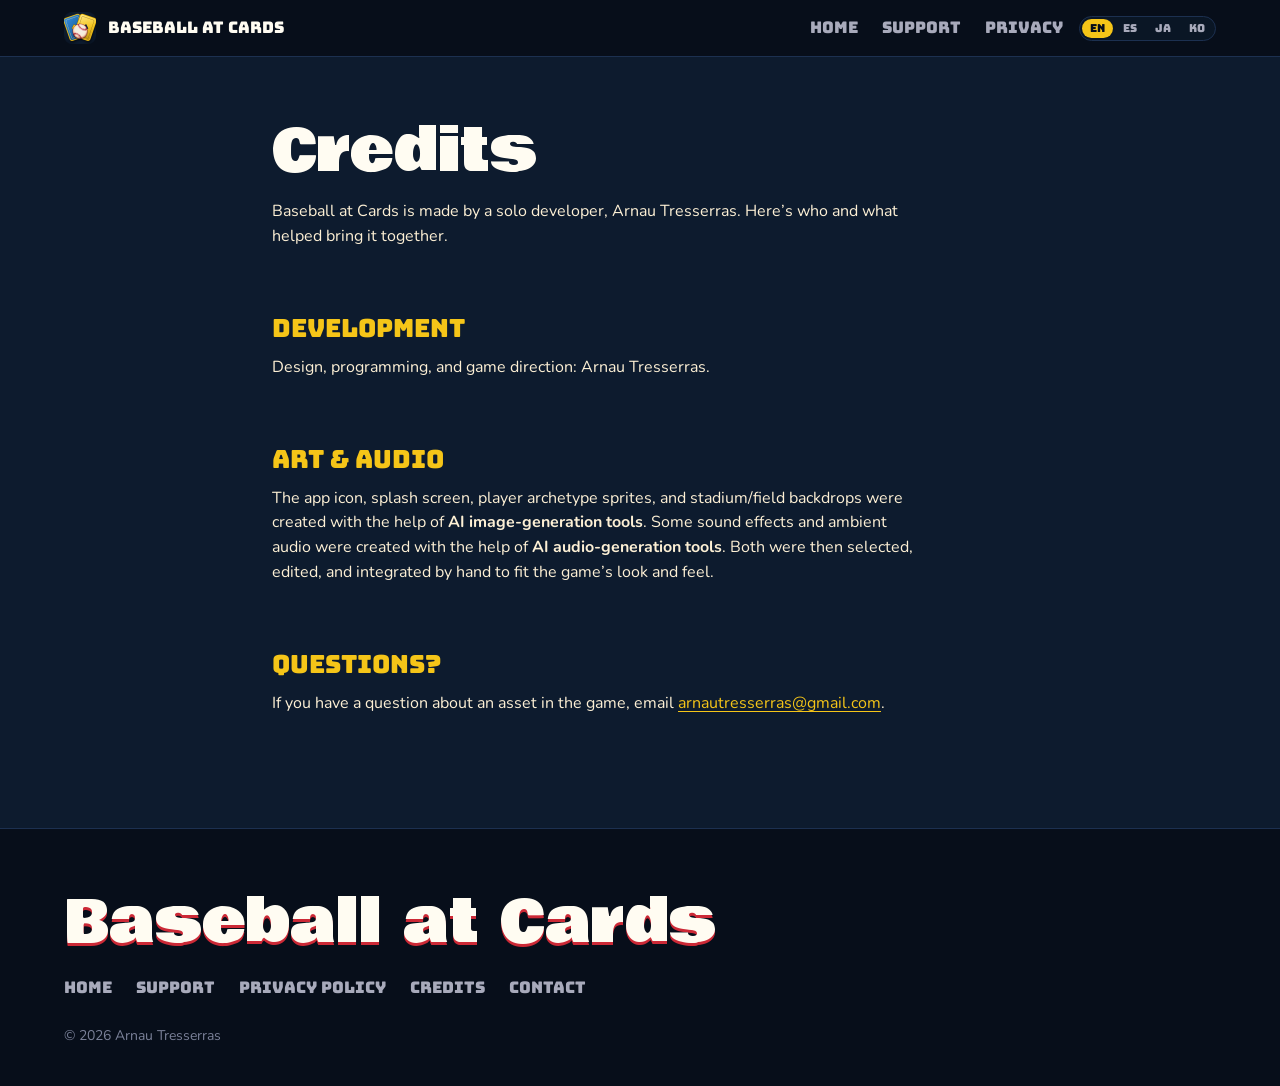
==== commit 761a848a: "Redesign the home page around the new screenshots Recompose index.html as a run told in order: a Cou" ====
--- a/credits.html
+++ b/credits.html
@@ -3,7 +3,7 @@
 <head>
   <meta charset="UTF-8" />
   <meta name="viewport" content="width=device-width, initial-scale=1.0" />
-  <title data-i18n="meta.title.credits">Credits — Baseball at Cards</title>
+  <title data-i18n="meta.title.credits">Credits | Baseball at Cards</title>
   <meta name="description" data-i18n-content="meta.desc.credits" content="Credits for Baseball at Cards: development, and a note on the AI-generated art and audio used in the game." />
   <link rel="icon" href="assets/favicon.png" />
 
@@ -19,7 +19,7 @@
   <link href="https://fonts.googleapis.com/css2?family=Bowlby+One&family=Bungee&family=Nunito:wght@400;600;700;800&family=Press+Start+2P&display=swap" rel="stylesheet" />
   <link rel="stylesheet" href="css/styles.css" />
   <script defer src="https://cloud.umami.is/script.js" data-website-id="12c9abd3-8a6e-4fe9-ac52-c77f7ca075a4"></script>
-  <script defer src="js/i18n.js?v=2"></script>
+  <script defer src="js/i18n.js?v=5"></script>
 </head>
 <body>
   <header class="site-header">
@@ -42,7 +42,7 @@
   <main class="article">
     <div class="container">
       <h1 data-i18n="cred.h1">Credits</h1>
-      <p data-i18n="cred.intro">Baseball at Cards is made by a solo developer, Arnau Tresserras. Here's who and what helped bring it together.</p>
+      <p data-i18n="cred.intro">Baseball at Cards is made by a solo developer, Arnau Tresserras. Here’s who and what helped bring it together.</p>
 
       <h2 data-i18n="cred.dev.h2">Development</h2>
       <p data-i18n="cred.dev.p1">Design, programming, and game direction: Arnau Tresserras.</p>
@@ -53,7 +53,7 @@
         backdrops were created with the help of <strong>AI image-generation
         tools</strong>. Some sound effects and ambient audio were created with the
         help of <strong>AI audio-generation tools</strong>. Both were then
-        selected, edited, and integrated by hand to fit the game's look and
+        selected, edited, and integrated by hand to fit the game’s look and
         feel.
       </p>
 
@@ -63,14 +63,17 @@
   </main>
 
   <footer class="site-footer">
-    <div class="footer-links">
-      <a href="index.html" data-i18n="nav.home">Home</a>
-      <a href="support.html" data-i18n="nav.support">Support</a>
-      <a href="privacy.html" data-i18n="foot.privacy">Privacy Policy</a>
-      <a href="credits.html" data-i18n="foot.credits">Credits</a>
-      <a href="mailto:arnautresserras@gmail.com" data-i18n="foot.contact">Contact</a>
+    <div class="container">
+      <p class="mast-mark">Baseball at Cards</p>
+      <div class="footer-links">
+        <a href="index.html" data-i18n="nav.home">Home</a>
+        <a href="support.html" data-i18n="nav.support">Support</a>
+        <a href="privacy.html" data-i18n="foot.privacy">Privacy Policy</a>
+        <a href="credits.html" data-i18n="foot.credits">Credits</a>
+        <a href="mailto:arnautresserras@gmail.com" data-i18n="foot.contact">Contact</a>
+      </div>
+      <p class="copy" data-i18n="foot.copy">© 2026 Arnau Tresserras</p>
     </div>
-    <p class="copy" data-i18n="foot.copy">© 2026 Arnau Tresserras. All rights reserved.</p>
   </footer>
 </body>
 </html>
--- a/css/styles.css
+++ b/css/styles.css
@@ -1,161 +1,138 @@
-/* Baseball at Cards — site styles
-   Palette and fonts mirror the game's theme (src/theme/index.ts). */
-
-:root {
-  --navy: #0d1b2e;
-  --navy-mid: #13243d;
-  --navy-light: #1c3050;
-  --dark: #070e1a;
-  --ruby: #cc2936;
-  --ruby-light: #e84050;
-  --gold: #f5c518;
-  --gold-dk: #b8890a;
-  --gold-pale: #fde888;
-  --parchment: #fdf0d5;
-  --cream: #fffcf2;
-  --emerald-lt: #29b860;
-  --gray: #7a8098;
-  --gray-light: #a8aabb;
-
-  /* Ballpark palette (Stadium Jumbotron theme) */
-  --grass: #125c32;
-  --grass-dk: #0b3f22;
-  --grass-line: rgba(255, 255, 255, 0.16);
-  --dirt: #b06a3b;
-  --chalk: #f5f1e6;
-  --chalk-ink: #16223a;
-  --chalk-line: rgba(245, 241, 230, 0.6);
-  --scoreboard-bg: #06101f;
-  --frame: #2b3d56;
-
-  --maxw: 1040px;
-  --radius: 14px;
-}
-
-* { box-sizing: border-box; }
+/* Hallmark · shape: narrative workflow (draw 7a5624) · genre: playful · theme: brand · redesign: full · copy: verbatim (support, privacy: the owner keeps "2–3 business days" and "unlock" as written)
+ * paper: oklch(0.22 0.042 256) · accent: oklch(0.842 0.168 90) · display: Bowlby One · body: Nunito · hero: counter (/) · nav: slab · footer: mast · signature: the trading card as the offer, its stat line the price
+ * axes: dark/display-heavy/warm · posture: committed · contrast: pass · fold: pass · v2.0.0 */
+/* Hallmark · pre-emit critique: P4 H4 E4 S5 R3 V4 · weakest: R, four faces carried from the game; cut the kickers, emoji icons, Learn More and the old screenshot strip to hold the rest */
+/* Hallmark · waive 37 · Bowlby One, Bungee, Nunito, Press Start 2P · the four faces are the game's own theme, so the site and the card game read as one product */
+/* Hallmark · waive 44c · the render tier takes .hero-copy (the innermost hero-named ancestor of the h1) as the hero; section.hero spans 57 to 914px at 1440x900 · the at-bat screen fills the first screen down to its caption at 849px */
+/* Hallmark · waive 79 · same .hero-copy measurement; the at-bat screen ends at 817px and its caption at 849px of 900 · the hand of cards sits at the bottom of the first screen, no empty band */
+/* Hallmark · waive 78 · .article h2 at --text-xl (25px) under a --text-display-s h1 on support, privacy and credits; the home page's heads are display size · these three are documents read section by section, and fifteen numbered privacy headings at 40px would outweigh the policy text */
+/* Hallmark · waive 77 · support, privacy and credits are one 46rem article section each; the home page passes 77 unwaived · a privacy policy or a support FAQ is a single readable column, not a landing strip of six sections */
+/* Hallmark · hero-review: not recorded (Task 3) · finish-review: subagent · fix · 8 findings · 4 resolved 1 partial 3 answered · partial: stage screens grew to 720px tall and moved against their copy, not the 400px width asked, which would overrun the 900px screen · answered: stage 3 crop (all three stages share one frame), 58 note, The Gold Glove echo */
+/* Hallmark · dropped screenshot_01..06 · the old six-shot strip is replaced by the five new captures across hero, stages and close */
+/* Hallmark · reworded "How it plays" and its six feature heads into three numbered stage heads (Chart your season, Draft All-Stars, Every one cheats) · 8 and 30a named the feature grid */
+/* Baseball at Cards site styles. Every colour and font comes from tokens.css. */
+@import url("./tokens.css");
+@import url("./base.css");
 
 html { -webkit-text-size-adjust: 100%; }
-
-body {
-  margin: 0;
-  background: var(--navy);
-  color: var(--cream);
-  font-family: "Nunito", "Noto Sans JP", "Noto Sans KR", system-ui, -apple-system, Segoe UI, Roboto, sans-serif;
-  font-size: 18px;
-  line-height: 1.65;
-  overflow-x: hidden;
-}
-
-img { max-width: 100%; display: block; }
 
 a { color: var(--gold); }
 a:hover { color: var(--gold-pale); }
 
-.container {
-  width: 100%;
-  max-width: var(--maxw);
-  margin: 0 auto;
-  padding: 0 20px;
-}
-
-/* ---------- Header / nav ---------- */
+/* ---------- Header / nav: solid slab ---------- */
 .site-header {
   position: sticky;
   top: 0;
-  z-index: 10;
-  background: rgba(7, 14, 26, 0.85);
-  backdrop-filter: blur(8px);
-  border-bottom: 1px solid var(--navy-light);
+  z-index: var(--z-sticky-nav);
+  background: var(--dark);
+  border-bottom: var(--rule-hair) solid var(--color-rule);
 }
 .nav {
   display: flex;
   align-items: center;
   justify-content: space-between;
-  gap: 16px;
-  padding: 12px 20px;
-  max-width: var(--maxw);
+  gap: var(--space-md);
+  padding: var(--space-sm) var(--gutter);
+  max-width: var(--container);
   margin: 0 auto;
 }
 .nav-brand {
   display: flex;
   align-items: center;
-  gap: 10px;
+  gap: var(--space-sm);
   text-decoration: none;
   color: var(--cream);
 }
-.nav-brand img { width: 34px; height: 34px; border-radius: 8px; }
+.nav-brand img { width: 32px; height: 32px; border-radius: var(--space-xs); }
 .nav-brand span {
-  font-family: "Bungee", "Noto Sans JP", "Noto Sans KR", sans-serif;
-  font-size: 17px;
-  letter-spacing: 0.3px;
+  font-family: var(--font-heading);
+  font-size: var(--text-md);
 }
 .nav-links {
   display: flex;
-  gap: 20px;
-  font-family: "Bungee", "Noto Sans JP", "Noto Sans KR", sans-serif;
-  font-size: 13px;
-  text-transform: uppercase;
-  letter-spacing: 0.5px;
+  gap: var(--space-lg);
+  font-family: var(--font-heading);
+  font-size: var(--text-md);
 }
 .nav-links a { color: var(--gray-light); text-decoration: none; }
 .nav-links a:hover, .nav-links a.active { color: var(--gold); }
-
-/* ---------- Hero: stadium jumbotron ---------- */
+.nav-links a:active { color: var(--gold-pale); }
+
+/* ---------- Hero: head and badge counter the at-bat screen ---------- */
 .hero {
-  position: relative;
-  overflow: hidden;
-  padding: 56px 20px 64px;
-  background:
-    radial-gradient(120% 80% at 50% -20%, rgba(28, 48, 80, 0.9), transparent 60%),
-    linear-gradient(180deg, #0a1524, var(--dark));
-  border-bottom: 1px solid var(--navy-light);
-}
-/* Floodlight beams raking down from above the board */
-.floodlights {
-  position: absolute;
-  inset: 0;
-  pointer-events: none;
-  background:
-    radial-gradient(48% 60% at 16% -8%, rgba(245, 197, 24, 0.16), transparent 60%),
-    radial-gradient(48% 60% at 84% -8%, rgba(245, 197, 24, 0.16), transparent 60%);
-}
-
-/* Asymmetric split: copy left, jumbotron right */
+  padding-block: var(--space-xl) var(--space-2xl);
+  background: linear-gradient(180deg, var(--navy-deep), var(--dark));
+  border-bottom: var(--rule-hair) solid var(--color-rule);
+}
 .hero-grid {
-  position: relative;
-  display: grid;
-  grid-template-columns: 1fr 1.1fr;
-  gap: 44px;
-  align-items: center;
-}
-.hero-copy { text-align: left; }
-
-/* Hero trading card: the app as a foil-bordered rookie card */
+  display: grid;
+  grid-template-columns: repeat(12, minmax(0, 1fr));
+  column-gap: var(--gap-columns);
+  align-items: center;
+}
+.hero-copy {
+  grid-column: 1 / 6;
+  display: flex;
+  flex-direction: column;
+  align-items: flex-start;
+  gap: var(--space-lg);
+}
+.hero h1 {
+  color: var(--cream);
+  text-shadow: 0 3px 0 var(--ruby);
+}
+.hero .lead { color: var(--gold-pale); }
+.hero-shot {
+  grid-column: 6 / 13;
+  justify-self: start;
+  margin: 0 0 0 var(--space-xl);
+}
+/* Sized to the viewport so the hand of cards at the bottom of the screen
+   shows on the first screen. */
+.hero-shot img {
+  width: auto;
+  height: clamp(420px, 80svh, 860px);
+  border-radius: var(--space-lg);
+  border: var(--rule-hair) solid var(--color-rule);
+}
+.hero-shot figcaption {
+  margin-top: var(--space-sm);
+  text-align: center;
+  font-family: var(--font-label);
+  font-size: var(--text-xs);
+  color: var(--gray-light);
+}
+@media (max-width: 820px) {
+  .hero-grid { grid-template-columns: minmax(0, 1fr); row-gap: var(--space-xl); }
+  .hero-copy, .hero-shot { grid-column: 1; }
+  .hero-shot { justify-self: center; margin: 0; }
+  .hero-shot img { width: min(100%, 320px); height: auto; }
+}
+
+/* Trading card: the app as a foil-bordered rookie card; its stat line is the price */
 .tradingcard {
   position: relative;
   width: 100%;
   max-width: 340px;
-  margin: 0 auto;
   aspect-ratio: 5 / 7;
-  padding: 12px;
+  padding: var(--space-sm);
   border-radius: 20px;
   /* brushed gold-foil border */
   background:
-    linear-gradient(135deg, #fdeaa0 0%, #b8890a 26%, #f7d25e 48%, #8a6608 70%, #f5c518 100%);
+    linear-gradient(135deg, var(--foil-hi) 0%, var(--gold-dk) 26%, var(--foil-mid) 48%, var(--foil-lo) 70%, var(--gold) 100%);
   box-shadow:
-    0 30px 70px rgba(0, 0, 0, 0.6),
-    0 0 0 1px rgba(0, 0, 0, 0.25),
-    inset 0 0 0 2px rgba(255, 255, 255, 0.25);
-  transition: transform 0.25s ease;
+    0 30px 70px color-mix(in oklab, var(--shade) 60%, transparent),
+    inset 0 0 0 2px color-mix(in oklab, var(--sheen) 25%, transparent);
+  transition: transform var(--dur-short) var(--ease-out);
 }
 .tradingcard:hover { transform: translateY(-4px); }
 /* holographic sheen */
 .tradingcard::after {
   content: "";
   position: absolute;
-  inset: 12px;
-  border-radius: 12px;
-  background: linear-gradient(135deg, rgba(255, 255, 255, 0.22), transparent 38%, transparent 64%, rgba(255, 255, 255, 0.14));
+  inset: var(--space-sm);
+  border-radius: var(--space-sm);
+  background: linear-gradient(135deg, color-mix(in oklab, var(--sheen) 22%, transparent), transparent 38%, transparent 64%, color-mix(in oklab, var(--sheen) 14%, transparent));
   pointer-events: none;
   z-index: 3;
 }
@@ -164,166 +141,93 @@
   height: 100%;
   display: flex;
   flex-direction: column;
-  border-radius: 12px;
+  border-radius: var(--space-sm);
   overflow: hidden;
-  background: linear-gradient(180deg, var(--navy-mid), var(--navy));
-  border: 1px solid rgba(0, 0, 0, 0.5);
+  background: var(--navy);
 }
 .tc-banner {
   display: flex;
   align-items: center;
   justify-content: space-between;
-  padding: 8px 12px;
+  padding: var(--space-xs) var(--space-sm);
   background: var(--ruby);
   color: var(--cream);
-  font-family: "Bungee", "Noto Sans JP", "Noto Sans KR", sans-serif;
-  font-size: 11px;
-  letter-spacing: 0.5px;
-  text-transform: uppercase;
-}
-.tc-banner .star { color: var(--gold-pale); }
+  font-family: var(--font-heading);
+  font-size: var(--text-xs);
+}
 /* photo window = app icon on a spotlit field */
 .tc-photo {
-  position: relative;
-  margin: 12px 12px 8px;
-  padding: 20px;
+  margin: var(--space-sm) var(--space-sm) var(--space-xs);
+  padding: var(--space-lg);
   display: grid;
   place-items: center;
-  border-radius: 10px;
+  border-radius: var(--space-xs);
   border: 2px solid var(--gold-dk);
-  background: radial-gradient(circle at 50% 30%, #22406a, #0b1526 72%);
+  background: radial-gradient(circle at 50% 30%, var(--spot), var(--spot-dk) 72%);
 }
 .tc-photo img {
   width: 66%;
   max-width: 150px;
   border-radius: 20px;
-  box-shadow: 0 10px 26px rgba(0, 0, 0, 0.55);
-}
-.tc-name { text-align: center; padding: 2px 12px 10px; }
-.tc-name h1 {
-  font-family: "Bowlby One", "Bungee", "Noto Sans JP", "Noto Sans KR", sans-serif;
-  font-weight: 400;
-  font-size: clamp(20px, 3.4vw, 26px);
+  box-shadow: 0 10px 26px color-mix(in oklab, var(--shade) 55%, transparent);
+}
+.tc-name { text-align: center; padding: 0 var(--space-sm) var(--space-sm); }
+.tc-name .tc-title {
+  font-family: var(--font-display);
+  font-size: var(--text-xl);
   line-height: 1.04;
-  margin: 0;
   color: var(--gold-pale);
-  text-shadow: 0 2px 0 var(--gold-dk), 0 0 16px rgba(245, 197, 24, 0.35);
+  text-shadow: 0 2px 0 var(--gold-dk);
 }
 .tc-name .sub {
   display: block;
-  margin-top: 6px;
-  font-family: "Press Start 2P", "Noto Sans JP", "Noto Sans KR", monospace;
-  font-size: 8px;
-  letter-spacing: 0.5px;
+  margin-top: var(--space-2xs);
+  font-size: var(--text-xs);
   color: var(--gray-light);
 }
 /* stat line along the bottom, like the back-of-card numbers */
 .tc-stats {
   margin-top: auto;
   display: grid;
-  grid-template-columns: repeat(4, 1fr);
+  grid-template-columns: repeat(4, minmax(0, 1fr));
   border-top: 2px solid var(--gold-dk);
-  background: rgba(0, 0, 0, 0.28);
+  background: var(--dark);
 }
 .tc-stats div {
-  padding: 9px 4px;
+  padding: var(--space-xs) var(--space-2xs);
   text-align: center;
-  border-right: 1px solid var(--navy-light);
+  border-right: var(--rule-hair) solid var(--navy-light);
 }
 .tc-stats div:last-child { border-right: none; }
 .tc-stats b {
   display: block;
-  font-family: "Bungee", "Noto Sans JP", "Noto Sans KR", sans-serif;
-  font-size: 16px;
+  font-family: var(--font-heading);
+  font-size: var(--text-md);
   color: var(--gold);
 }
 .tc-stats span {
-  font-family: "Press Start 2P", "Noto Sans JP", "Noto Sans KR", monospace;
-  font-size: 7px;
-  letter-spacing: 0.5px;
+  display: block;
+  font-size: 0.6875rem;
+  line-height: 1.2;
   color: var(--gray-light);
-}
-
-.hero-eyebrow {
-  display: inline-block;
-  font-family: "Press Start 2P", "Noto Sans JP", "Noto Sans KR", monospace;
-  font-size: 10px;
-  letter-spacing: 1px;
-  color: var(--gold);
-  margin: 0 0 18px;
-}
-.hero-lead {
-  font-family: "Bowlby One", "Bungee", "Noto Sans JP", "Noto Sans KR", sans-serif;
-  font-weight: 400;
-  font-size: clamp(30px, 5vw, 46px);
-  line-height: 1.06;
-  margin: 0 0 16px;
-  color: var(--cream);
-  text-shadow: 0 3px 0 var(--ruby), 0 4px 16px rgba(0, 0, 0, 0.5);
-}
-.hero .tagline {
-  font-size: clamp(16px, 3.2vw, 19px);
-  color: var(--gold-pale);
-  max-width: 480px;
-  margin: 0 0 28px;
-}
-/* Stack the hero on narrow screens */
-@media (max-width: 820px) {
-  .hero-grid { grid-template-columns: 1fr; gap: 34px; }
-  .hero-copy { text-align: center; order: 2; }
-  .tradingcard { order: 1; }
-  .hero .tagline { max-width: 560px; margin-left: auto; margin-right: auto; }
-  .hero-copy .hero-cta { justify-content: center; }
-}
-
-/* ---------- Buttons / badges ---------- */
-.btn {
-  display: inline-block;
-  font-family: "Bungee", "Noto Sans JP", "Noto Sans KR", sans-serif;
-  font-size: 15px;
-  text-transform: uppercase;
-  letter-spacing: 0.5px;
-  text-decoration: none;
-  padding: 14px 26px;
-  border-radius: 999px;
-  border: 2px solid transparent;
-}
-.btn-primary {
-  background: var(--gold);
-  color: var(--dark);
-  box-shadow: 0 6px 0 var(--gold-dk);
-}
-.btn-primary:hover { color: var(--dark); transform: translateY(1px); box-shadow: 0 5px 0 var(--gold-dk); }
-.btn-ghost {
-  background: transparent;
-  color: var(--gold-pale);
-  border-color: var(--gold-dk);
-}
-.btn-ghost:hover { color: var(--cream); border-color: var(--gold); }
-
-/* Call-to-action row in the hero */
-.hero-cta {
-  display: flex;
-  flex-wrap: wrap;
-  gap: 14px;
-  justify-content: flex-start;
-  align-items: center;
 }
 
 /* Apple App Store download badge */
 .btn-appstore {
   display: inline-flex;
   align-items: center;
-  gap: 10px;
-  padding: 10px 20px;
+  gap: var(--space-sm);
+  padding: var(--space-xs) var(--space-lg);
   border-radius: 12px;
-  background: #000;
-  color: #fff;
+  background: var(--badge-bg);
+  color: var(--badge-ink);
   text-decoration: none;
-  border: 1px solid rgba(255, 255, 255, 0.35);
+  border: 1px solid color-mix(in oklab, var(--badge-ink) 35%, transparent);
+  white-space: nowrap;
   transition: transform 0.1s ease, background 0.15s ease;
 }
-.btn-appstore:hover { color: #fff; background: #1a1a1a; transform: translateY(-1px); }
+.btn-appstore:hover { color: var(--badge-ink); background: var(--badge-bg-hover); transform: translateY(-1px); }
+.btn-appstore:active { transform: none; }
 .btn-appstore .apple-logo { width: 26px; height: 26px; flex: none; }
 .btn-appstore-text {
   display: flex;
@@ -332,101 +236,63 @@
   text-align: left;
 }
 .btn-appstore-text small {
-  font-family: "Nunito", "Noto Sans JP", "Noto Sans KR", sans-serif;
+  font-family: var(--font-body);
   font-size: 11px;
   font-weight: 600;
 }
 .btn-appstore-text strong {
-  font-family: "Nunito", "Noto Sans JP", "Noto Sans KR", sans-serif;
+  font-family: var(--font-body);
   font-size: 20px;
   font-weight: 700;
   letter-spacing: 0.2px;
 }
 
-/* ---------- Sections ---------- */
-section { padding: 56px 0; }
-.section-kicker {
-  display: block;
-  text-align: center;
-  font-family: "Press Start 2P", "Noto Sans JP", "Noto Sans KR", monospace;
-  font-size: 10px;
-  letter-spacing: 1px;
-  color: var(--gold);
-  margin: 0 0 14px;
-}
-.section-title {
-  font-family: "Bungee", "Noto Sans JP", "Noto Sans KR", sans-serif;
-  font-size: clamp(24px, 5vw, 34px);
-  text-align: center;
-  margin: 0 0 8px;
-  color: var(--gold);
-}
-.section-sub {
-  text-align: center;
-  color: var(--gray-light);
-  margin: 0 auto 40px;
-  max-width: 560px;
-}
-
-/* Outfield-wall field section: green wall, yellow home-run line, distance marker */
-.section-field {
-  position: relative;
-  overflow: hidden;
-  background:
-    repeating-linear-gradient(180deg, transparent 0 38px, rgba(0, 0, 0, 0.06) 38px 76px),
-    linear-gradient(180deg, var(--grass), var(--grass-dk));
-  border-top: 5px solid var(--gold);
-  border-bottom: 1px solid var(--grass-dk);
-}
-.section-field .section-title { color: var(--cream); }
-.section-field .section-sub { color: rgba(255, 255, 255, 0.78); }
-.section-field .section-kicker { color: var(--gold-pale); }
-/* Painted outfield distance marker, like a wall */
-.section-field::after {
-  content: "408";
-  position: absolute;
-  right: 24px;
-  bottom: 8px;
-  font-family: "Press Start 2P", "Noto Sans JP", "Noto Sans KR", monospace;
-  font-size: clamp(40px, 12vw, 96px);
-  color: rgba(255, 255, 255, 0.06);
-  letter-spacing: 2px;
-  pointer-events: none;
-}
-
-/* ---------- Feature "base path": cards zig-zag down a chalk baseline ---------- */
-.basepath {
-  position: relative;
-  max-width: 860px;
-  margin: 0 auto;
-}
-/* the running baseline down the middle */
-.basepath::before {
-  content: "";
-  position: absolute;
-  top: 6px;
-  bottom: 6px;
-  left: 50%;
-  transform: translateX(-50%);
-  border-left: 3px dashed var(--chalk-line);
-}
-.feature {
-  position: relative;
-  width: calc(50% - 46px);
-  background: var(--chalk);
-  color: var(--chalk-ink);
-  border: 1px solid #ded7c4;
-  border-radius: 10px;
-  padding: 24px 22px 22px;
-  margin-bottom: 26px;
-  box-shadow: 0 10px 24px rgba(0, 0, 0, 0.28);
-}
-.feature-l { margin-right: auto; }
-.feature-r { margin-left: auto; }
-/* base marker sitting on the baseline, connected to the card */
-.feature .pos {
-  position: absolute;
-  top: 22px;
+/* ---------- The run: three numbered stages, screen always on the left ---------- */
+.run { padding-block: var(--section-gap-s); }
+.stages {
+  list-style: none;
+  margin: 0;
+  padding: 0;
+  display: grid;
+  gap: var(--section-gap-s);
+}
+.stage {
+  display: grid;
+  grid-template-columns: repeat(12, minmax(0, 1fr));
+  column-gap: var(--gap-columns);
+  align-items: center;
+}
+.stage-shot {
+  grid-column: 1 / 6;
+  grid-row: 1;
+  justify-self: end;
+  margin: 0;
+}
+.stage-shot img {
+  width: auto;
+  height: clamp(360px, 80svh, 720px);
+  border-radius: var(--space-lg);
+  border: var(--rule-hair) solid var(--color-rule);
+}
+.stage-copy {
+  grid-column: 6 / 12;
+  grid-row: 1;
+  margin-left: var(--space-xl);
+  display: flex;
+  flex-direction: column;
+  gap: var(--space-lg);
+}
+.stage h2 {
+  display: flex;
+  align-items: center;
+  gap: var(--space-lg);
+  color: var(--cream);
+}
+.stage-copy > p { color: var(--parchment); font-size: var(--text-lead); line-height: 1.45; }
+
+/* Base marker: the batting-order number on a rotated diamond */
+.pos {
+  flex: none;
   width: 40px;
   height: 40px;
   display: grid;
@@ -436,168 +302,224 @@
   background: var(--cream);
   color: var(--ruby);
   border: 2px solid var(--ruby);
-  font-family: "Bungee", "Noto Sans JP", "Noto Sans KR", sans-serif;
-  font-size: 15px;
-  box-shadow: 0 3px 10px rgba(0, 0, 0, 0.4);
-  z-index: 1;
-}
-.feature .pos > span { transform: rotate(-45deg); }
-/* left cards: base hangs off the right edge, toward the line */
-.feature-l .pos { right: -66px; }
-.feature-r .pos { left: -66px; }
-/* little connector from card to base */
-.feature-l::after, .feature-r::after {
-  content: "";
-  position: absolute;
-  top: 40px;
-  width: 26px;
-  border-top: 3px dashed var(--chalk-line);
-}
-.feature-l::after { right: -28px; }
-.feature-r::after { left: -28px; }
-
-.feature .emoji { font-size: 30px; line-height: 1; }
-.feature h3 {
-  font-family: "Bungee", "Noto Sans JP", "Noto Sans KR", sans-serif;
-  font-size: 17px;
-  margin: 12px 0 8px;
-  color: var(--chalk-ink);
-}
-.feature p { margin: 0; color: #45506a; font-size: 16px; }
-
-/* On narrow screens: baseline runs down the left, cards stack full-width */
-@media (max-width: 680px) {
-  .basepath::before { left: 20px; transform: none; }
-  .feature { width: auto; margin-left: 52px; }
-  .feature-l, .feature-r { margin-right: 0; }
-  .feature-l .pos, .feature-r .pos { left: -72px; right: auto; }
-  .feature-l::after, .feature-r::after { left: -34px; right: auto; }
-}
-
-/* ---------- Screenshots ---------- */
-.shots {
-  display: flex;
-  justify-content: flex-start;
-  justify-content: safe center;
-  gap: 18px;
-  overflow-x: auto;
-  padding: 8px 4px 18px;
-  scroll-snap-type: x mandatory;
-}
-.shot {
-  flex: 0 0 auto;
-  width: 220px;
-  aspect-ratio: 9 / 19.5;
-  border-radius: 22px;
+  font-family: var(--font-heading);
+  font-size: var(--text-md);
+  line-height: 1;
+}
+.pos > span { transform: rotate(-45deg); }
+
+/* Stage 1: the map's node types as rows */
+.nodes { margin: 0; }
+.nodes > div {
+  display: grid;
+  grid-template-columns: 6rem minmax(0, 1fr);
+  gap: var(--space-md);
+  padding-block: var(--space-sm);
+  border-top: var(--rule-hair) solid var(--color-rule);
+}
+.nodes dt { font-family: var(--font-heading); color: var(--gold); }
+.nodes dd { margin: 0; color: var(--parchment); }
+
+/* Stage 2: the archetypes, two by two */
+.archetypes {
+  list-style: none;
+  margin: 0;
+  padding: 0;
+  display: grid;
+  grid-template-columns: repeat(2, minmax(0, 1fr));
+  gap: var(--space-xs) var(--space-lg);
+  font-family: var(--font-heading);
+  color: var(--gold);
+}
+.archetypes li { padding-top: var(--space-xs); border-top: var(--rule-hair) solid var(--color-rule); }
+
+@media (max-width: 820px) {
+  .stage { grid-template-columns: minmax(0, 1fr); row-gap: var(--space-xl); }
+  .stage-copy, .stage-shot { grid-column: 1; grid-row: auto; }
+  .stage-copy { margin-left: 0; }
+  .stage-shot { justify-self: center; }
+  .stage-shot img { width: min(100%, 320px); height: auto; }
+}
+
+/* ---------- Daily Run band: the 1.2 story as rows, no screen ---------- */
+.daily {
+  padding-block: var(--section-gap-s);
   background: var(--navy-mid);
-  border: 2px solid var(--navy-light);
-  object-fit: cover;
-  display: block;
-  scroll-snap-align: start;
-}
-.shot:first-child { scroll-snap-align: start; margin-inline-start: auto; }
-.shot:last-child { margin-inline-end: auto; }
-
-/* ---------- Article (privacy / support) ---------- */
-.article {
-  padding: 48px 0 64px;
-}
-.article .container { max-width: 760px; }
+  border-block: var(--rule-hair) solid var(--color-rule);
+}
+.daily-grid {
+  display: grid;
+  grid-template-columns: repeat(12, minmax(0, 1fr));
+  column-gap: var(--gap-columns);
+  row-gap: var(--space-xl);
+  align-items: start;
+}
+.daily-head { grid-column: 1 / 6; display: flex; flex-direction: column; gap: var(--space-lg); }
+.daily-head h2 { color: var(--cream); }
+.daily-head .lead { color: var(--gold-pale); }
+.daily-rows { grid-column: 7 / 13; }
+.daily-row {
+  display: grid;
+  gap: var(--space-xs);
+  padding-block: var(--space-lg);
+  border-top: var(--rule-hair) solid var(--color-rule);
+}
+.daily-row:first-child { border-top: none; padding-top: 0; }
+.daily-row h3 { font-family: var(--font-heading); color: var(--gold); }
+.daily-row p { color: var(--parchment); }
+
+/* ---------- Close: the walk-off beside the card, and the badge again ---------- */
+.close { padding-block: var(--section-gap-s); }
+.close-grid {
+  display: grid;
+  grid-template-columns: repeat(12, minmax(0, 1fr));
+  column-gap: var(--gap-columns);
+  row-gap: var(--space-xl);
+  align-items: center;
+}
+.close-copy {
+  grid-column: 1 / 6;
+  display: flex;
+  flex-direction: column;
+  align-items: flex-start;
+  gap: var(--space-lg);
+}
+.close-copy h2 { color: var(--cream); text-shadow: 0 3px 0 var(--ruby); }
+.close-copy .lead { color: var(--gold-pale); }
+.close-pair {
+  grid-column: 7 / 13;
+  display: flex;
+  align-items: center;
+  justify-content: center;
+  gap: var(--space-xl);
+}
+.close-shot {
+  width: auto;
+  height: clamp(320px, 48svh, 480px);
+  border-radius: var(--space-lg);
+  border: var(--rule-hair) solid var(--color-rule);
+}
+.close-pair .tradingcard { flex: 0 1 340px; }
+
+@media (max-width: 820px) {
+  .daily-grid, .close-grid { grid-template-columns: minmax(0, 1fr); }
+  .daily-head, .daily-rows, .close-copy, .close-pair { grid-column: 1; }
+}
+@media (max-width: 560px) {
+  .close-pair { flex-direction: column; }
+  .close-shot { width: min(100%, 320px); height: auto; }
+  .close-pair .tradingcard { flex: none; width: min(100%, 300px); }
+}
+
+/* ---------- Article (support / privacy / credits) ---------- */
+.article { padding-block: var(--space-2xl) var(--space-3xl); }
+.article .container { max-width: calc(46rem + 2 * var(--gutter)); }
 .article h1 {
-  font-family: "Bowlby One", "Noto Sans JP", "Noto Sans KR", sans-serif;
-  font-weight: 400;
-  font-size: clamp(30px, 6vw, 44px);
+  font-size: var(--text-display-s);
   color: var(--cream);
-  margin: 0 0 6px;
+  margin-bottom: var(--space-md);
 }
 .article .meta {
-  color: var(--gray);
-  font-size: 15px;
-  margin-bottom: 32px;
+  color: var(--gray-light);
+  font-size: var(--text-sm);
+  margin-bottom: var(--space-xl);
 }
 .article h2 {
-  font-family: "Bungee", "Noto Sans JP", "Noto Sans KR", sans-serif;
-  font-size: 22px;
+  font-family: var(--font-heading);
+  font-size: var(--text-xl);
+  line-height: 1.2;
   color: var(--gold);
-  margin: 40px 0 12px;
-  padding-top: 8px;
+  margin: var(--space-2xl) 0 var(--space-sm);
 }
 .article h3 {
-  font-family: "Nunito", "Noto Sans JP", "Noto Sans KR", sans-serif;
+  font-family: var(--font-body);
   font-weight: 800;
-  font-size: 19px;
+  font-size: var(--text-lg);
+  line-height: 1.3;
   color: var(--gold-pale);
-  margin: 26px 0 8px;
+  margin: var(--space-xl) 0 var(--space-xs);
 }
 .article p, .article li { color: var(--parchment); }
+.article p { margin-bottom: var(--space-md); }
 .article a { word-break: break-word; }
-.article ul { padding-left: 22px; }
-.article li { margin: 6px 0; }
-.article hr {
-  border: none;
-  border-top: 1px solid var(--navy-light);
-  margin: 36px 0;
-}
+.article ul { padding-left: var(--space-lg); margin: 0 0 var(--space-md); }
+.article li { margin-block: var(--space-xs); }
 .article code {
   background: var(--navy-mid);
-  padding: 2px 6px;
-  border-radius: 5px;
+  padding: var(--space-3xs) var(--space-2xs);
+  border-radius: var(--space-2xs);
   font-size: 0.9em;
 }
 
-/* tables (third-party list) */
-.table-wrap { overflow-x: auto; }
+/* tables (third-party list): the wrapper scrolls, never the page */
+.table-wrap { overflow-x: auto; margin-block: var(--space-md); }
 table {
   border-collapse: collapse;
   width: 100%;
-  margin: 16px 0;
-  font-size: 16px;
+  min-width: 36rem;
 }
 th, td {
-  border: 1px solid var(--navy-light);
-  padding: 10px 12px;
+  border: var(--rule-hair) solid var(--color-rule);
+  padding: var(--space-sm);
   text-align: left;
   vertical-align: top;
 }
-th { background: var(--navy-mid); color: var(--gold-pale); font-family: "Bungee", "Noto Sans JP", "Noto Sans KR", sans-serif; font-size: 13px; }
+th {
+  background: var(--navy-mid);
+  color: var(--gold-pale);
+  font-family: var(--font-label);
+  font-size: var(--text-xs);
+  font-weight: 400;
+  line-height: 1.5;
+}
 td { color: var(--parchment); }
-
-/* callout */
+/* the wrapper scrolls, so a policy URL stays whole on one line */
+td a { white-space: nowrap; }
+
+/* callout: a hairline box, no side stripe */
 .callout {
   background: var(--navy-mid);
-  border-left: 4px solid var(--gold);
-  border-radius: 8px;
-  padding: 14px 18px;
-  margin: 20px 0;
+  border: var(--rule-hair) solid color-mix(in oklab, var(--gold) 45%, transparent);
+  border-radius: var(--radius-card);
+  padding: var(--space-md) var(--space-lg);
+  margin-block: var(--space-lg);
   color: var(--gold-pale);
 }
 
-/* ---------- Footer ---------- */
+/* ---------- Footer: mast, the wordmark large over the links ---------- */
 .site-footer {
-  border-top: 1px solid var(--navy-light);
+  border-top: var(--rule-hair) solid var(--color-rule);
   background: var(--dark);
-  padding: 34px 20px;
-  text-align: center;
+  color: var(--color-ink);
+  padding-block: var(--space-2xl) var(--space-xl);
+}
+.site-footer .container {
+  display: flex;
+  flex-direction: column;
+  gap: var(--space-lg);
+}
+.mast-mark {
+  font-family: var(--font-display);
+  font-size: var(--text-display-s);
+  line-height: 1;
+  color: var(--cream);
+  text-shadow: 0 3px 0 var(--ruby);
 }
 .footer-links {
   display: flex;
   flex-wrap: wrap;
-  gap: 18px;
-  justify-content: center;
-  font-family: "Bungee", "Noto Sans JP", "Noto Sans KR", sans-serif;
-  font-size: 13px;
-  text-transform: uppercase;
-  margin-bottom: 14px;
+  gap: var(--space-sm) var(--space-lg);
+  font-family: var(--font-heading);
+  font-size: var(--text-md);
 }
 .footer-links a { color: var(--gray-light); text-decoration: none; }
 .footer-links a:hover { color: var(--gold); }
-.site-footer .copy { color: var(--gray); font-size: 14px; margin: 0; }
+.footer-links a:active { color: var(--gold-pale); }
+.site-footer .copy { color: var(--gray); font-size: var(--text-sm); }
 
 @media (max-width: 560px) {
-  body { font-size: 17px; }
-  .nav-links { gap: 14px; font-size: 11px; }
-  .nav-brand span { font-size: 15px; }
-  section { padding: 44px 0; }
+  .nav-links { gap: var(--space-md); font-size: var(--text-sm); }
+  .nav-brand span { font-size: var(--text-sm); }
 }
 
 /* ---------- Language switcher ---------- */
@@ -606,16 +528,16 @@
 .nav-right {
   display: flex;
   align-items: center;
-  gap: 16px;
+  gap: var(--space-md);
 }
 .lang-switch {
   display: flex;
   align-items: center;
-  gap: 2px;
-  padding: 2px;
+  gap: var(--space-3xs);
+  padding: var(--space-3xs);
   border: 1px solid var(--navy-light);
   border-radius: 999px;
-  background: rgba(13, 27, 46, 0.6);
+  background: color-mix(in oklab, var(--navy) 60%, transparent);
 }
 .lang-btn {
   appearance: none;
@@ -624,11 +546,10 @@
   cursor: pointer;
   background: transparent;
   color: var(--gray-light);
-  font-family: "Bungee", "Noto Sans JP", "Noto Sans KR", sans-serif;
+  font-family: var(--font-heading);
   font-size: 11px;
-  letter-spacing: 0.5px;
   line-height: 1;
-  padding: 6px 9px;
+  padding: var(--space-2xs) var(--space-xs);
   border-radius: 999px;
   transition: color 0.15s ease, background 0.15s ease;
 }
@@ -637,29 +558,12 @@
 .lang-btn:focus-visible { outline: 2px solid var(--gold-pale); outline-offset: 2px; }
 
 /* ---------- CJK typography ---------- */
-/* Uppercasing and wide letter-spacing carry no meaning on Japanese and Korean
-   text and only cost legibility, so drop them when those locales are active. */
-html[data-lang="ja"] .nav-links,
-html[data-lang="ko"] .nav-links,
-html[data-lang="ja"] .footer-links,
-html[data-lang="ko"] .footer-links,
-html[data-lang="ja"] .section-kicker,
-html[data-lang="ko"] .section-kicker,
-html[data-lang="ja"] .hero-eyebrow,
-html[data-lang="ko"] .hero-eyebrow,
-html[data-lang="ja"] .tc-name .sub,
-html[data-lang="ko"] .tc-name .sub,
-html[data-lang="ja"] .tc-stats span,
-html[data-lang="ko"] .tc-stats span {
-  text-transform: none;
-  letter-spacing: 0;
-}
 /* Press Start 2P has no CJK glyphs at all, so the fallback face needs room. */
-html[data-lang="ja"] .section-kicker,
-html[data-lang="ko"] .section-kicker,
-html[data-lang="ja"] .hero-eyebrow,
-html[data-lang="ko"] .hero-eyebrow {
-  font-size: 12px;
+html[data-lang="ja"] .hero-shot figcaption,
+html[data-lang="ko"] .hero-shot figcaption,
+html[data-lang="ja"] th,
+html[data-lang="ko"] th {
+  font-size: var(--text-sm);
   line-height: 1.6;
 }
 /* CJK has no spaces to break on: keep long strings inside their containers. */
@@ -670,6 +574,6 @@
 }
 
 @media (max-width: 560px) {
-  .nav-right { gap: 10px; }
-  .lang-btn { font-size: 10px; padding: 5px 7px; }
-}
+  .nav-right { flex-wrap: wrap; gap: var(--space-xs) var(--space-md); }
+  .lang-btn { font-size: 10px; }
+}
